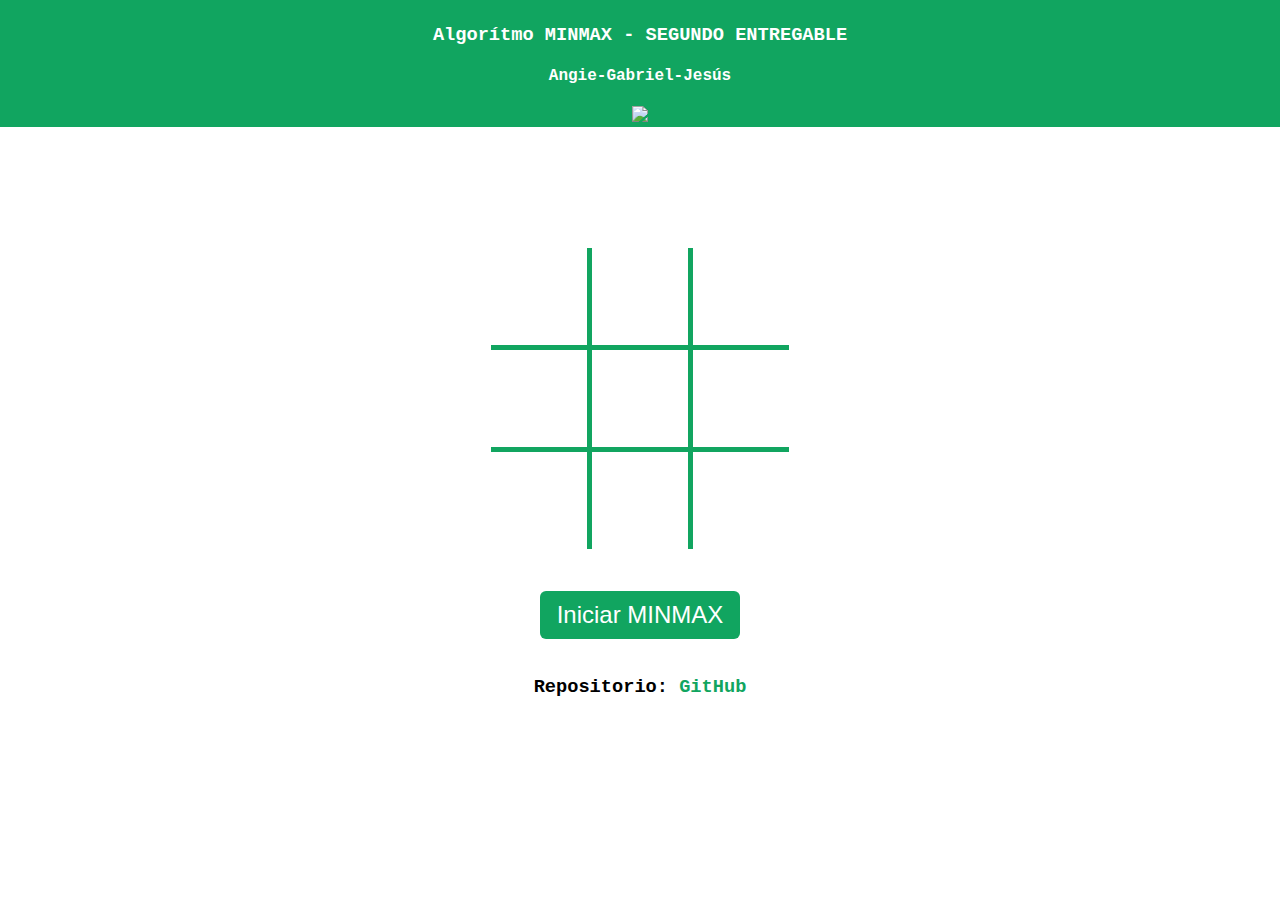
==== index.html @ 700c0e12 "Initial commit" ====
<!DOCTYPE html>
<html>
	<head>
		<!--
		Tic Tac Toe con Algorítmo MINMAX
		Por: Angie Castro, Gabriel De Souza, Jesús David Traslaviña.
		Año: 2022. -->
		<meta charset="UTF-8" />
		<meta content="Análisis de Algorítmos" name="developers" />
		<meta name="viewport" content="width=device-width,initial-scale=1">
		<link type="text/css" rel="stylesheet" href="front/style.css" />
		<script type="text/javascript" src="front/script.js"></script>
		<title>ProyectoADA</title>
	</head>
	<body>
		<header>
			<p>Algorítmo MINMAX - SEGUNDO ENTREGABLE
			</p>
			<h4>
				Angie-Gabriel-Jesús
			</h4>
			<img height="100" src="https://upload.wikimedia.org/wikipedia/commons/thumb/6/6c/Javeriana.svg/1200px-Javeriana.svg.png">
			<br>
		</header>
			<br />
			<p id="message"></p>
			<br />
			<!--PARA EL 3X3 NORMAL-->
		<table id="tab-tic-tac-toe" cellspacing="0">
			<tr><td id="00" onclick="celdaSeleccionada(this)"></td><td id="01" onclick="celdaSeleccionada(this)"></td><td id="02" onclick="celdaSeleccionada(this)"></td></tr>
			<tr><td id="10" onclick="celdaSeleccionada(this)"></td><td id="11" onclick="celdaSeleccionada(this)"></td><td id="12" onclick="celdaSeleccionada(this)"></td></tr>
			<tr><td id="20" onclick="celdaSeleccionada(this)"></td><td id="21" onclick="celdaSeleccionada(this)"></td><td id="22" onclick="celdaSeleccionada(this)"></td></tr>
		</table>
		<br><br>
		<input type="button" value="Iniciar MINMAX" id="bnt-restart" onclick="restartBnt(this)"/>
		<br />
		<footer>
			<p>Repositorio: <a href="https://github.com/txusdavid27/MinMax-TicTacToe.git">GitHub</a></p>
		</footer>
	</body>
</html>
---- front/style.css ----
body {
	margin: 0;
	padding: 0;
	font-family: 'Courier New', Courier, monospace;
}

header {
	background-color: #11a560;
	color: rgb(255, 255, 255);
	text-align: center;
	padding-top: 5px;
	display: block;
	margin-top: 0px;
	margin-bottom: 60px;
	box-sizing: border-box;
	position: relative;
	width: 100%;
}

p {
	font-size: 14pt;
	font-weight: bold;
	text-align: center;
	position: relative;
	text-align: center;
	margin-left: auto;
	margin-right: auto;
	display: block;
}

a {
	color: #11a560;
	text-decoration: none;
}
a:hover {
	color: #11a560;
}
a:visited {
	color: #11a560;
}

#tab-tic-tac-toe {
	margin-left: auto;
	margin-right: auto;
	padding: 5px;
	font-size: 4em;
	color: black;
	background: white;
	width: 310px;
	height: 300px;
	text-align: center;
	vertical-align: center;
	border: 1px solid white;
	border-radius: 5px;
	box-shadow: 1px 1px 1px white;
}

#tab-tic-tac-toe td {
	border-collapse:collapse;
	border-left: 5px solid #11a560;
	border-bottom: 5px solid #11a560;
}

#tab-tic-tac-toe td:first-child {
	border-left: none;
}

#tab-tic-tac-toe tr:last-child td {
	border-bottom: none;
}

#tab-tic-tac-toe td {
	cursor: pointer;
	height: 95px;
	width: 95px;
}

#tab-tic-tac-toe td:hover {
	background: white;
}

#bnt-restart {
	display: block;
	padding: 10px;
	margin-left: auto;
	margin-right: auto;
	width: 200px;
	background: #11a560;
	font-size: 1.5em;
	color: #FFF;
	border: none;
	border-radius: 6px;
	cursor: pointer;
}

#bnt-restart:hover {
	background: #11a560;
}

#bnt-restart:active {
	background: #11a560;
}

#bnt-restart:disabled {
	color: #444;
	background: gray;
}
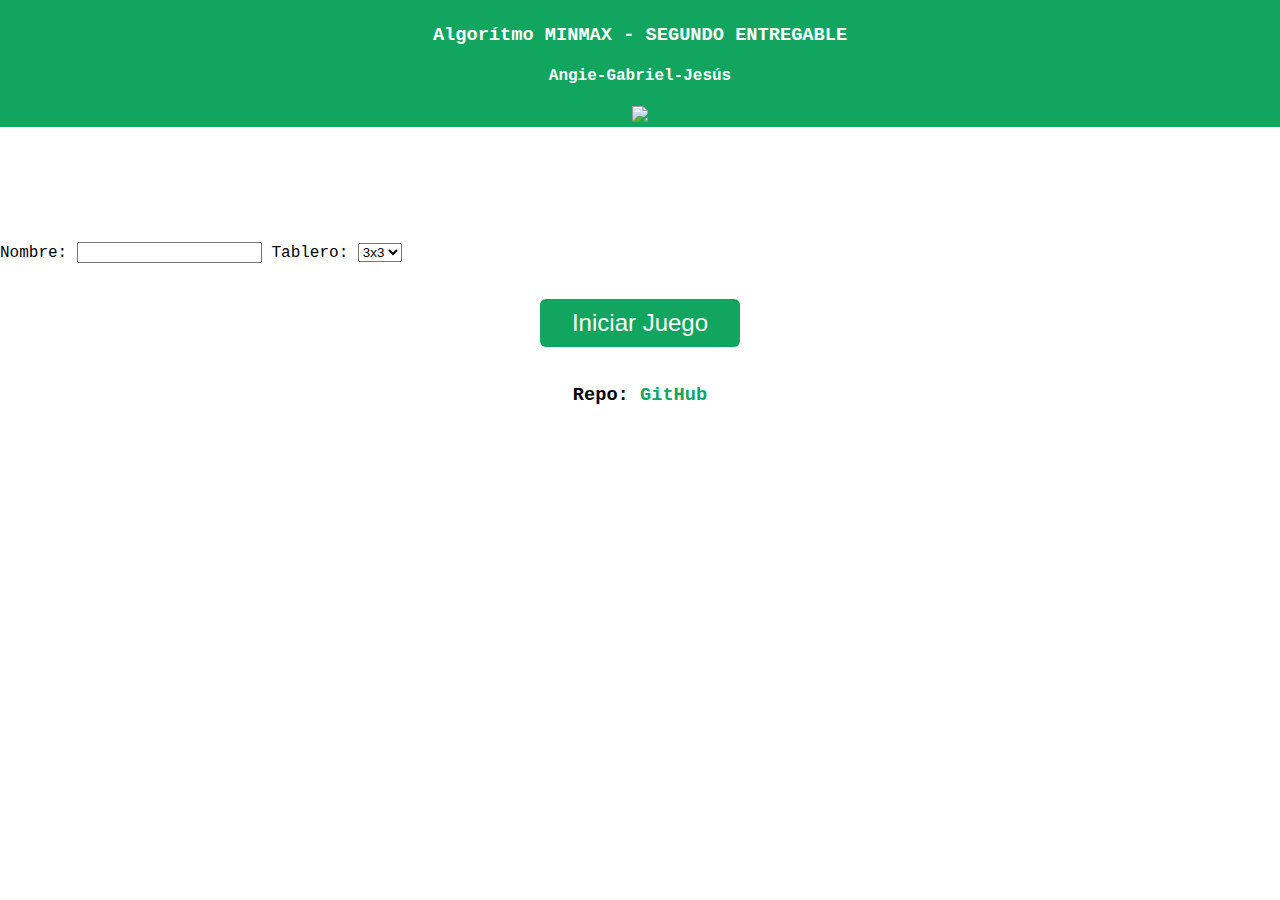
==== commit 5057a21b: "go" ====
--- a/index.html
+++ b/index.html
@@ -26,16 +26,24 @@
 			<p id="message"></p>
 			<br />
 			<!--PARA EL 3X3 NORMAL-->
-		<table id="tab-tic-tac-toe" cellspacing="0">
-			<tr><td id="00" onclick="celdaSeleccionada(this)"></td><td id="01" onclick="celdaSeleccionada(this)"></td><td id="02" onclick="celdaSeleccionada(this)"></td></tr>
-			<tr><td id="10" onclick="celdaSeleccionada(this)"></td><td id="11" onclick="celdaSeleccionada(this)"></td><td id="12" onclick="celdaSeleccionada(this)"></td></tr>
-			<tr><td id="20" onclick="celdaSeleccionada(this)"></td><td id="21" onclick="celdaSeleccionada(this)"></td><td id="22" onclick="celdaSeleccionada(this)"></td></tr>
-		</table>
+		<div id="datosInicio">
+			<label for="rNombre">Nombre:</label>
+			<input type="text" name="nombreJ" id="txtNombreJ">
+			<label for="Tablero">Tablero:</label>
+			<select name="tablero" id="tableroSelected">
+				<option value="t3">3x3</option>
+				<option value="t5">5x5</option>
+				<option value="t7">7x7</option>
+			</select>
+		</div>
 		<br><br>
-		<input type="button" value="Iniciar MINMAX" id="bnt-restart" onclick="restartBnt(this)"/>
-		<br />
+		<a href="./home.html">
+			<input type="button" value="Iniciar Juego" id="bnt-restart"/>
+		</a>
+		
+		<br>
 		<footer>
-			<p>Repositorio: <a href="https://github.com/txusdavid27/MinMax-TicTacToe.git">GitHub</a></p>
+			<p>Repo: <a href="http://127.0.0.1:5500/home.html">GitHub</a></p>
 		</footer>
 	</body>
 </html>
